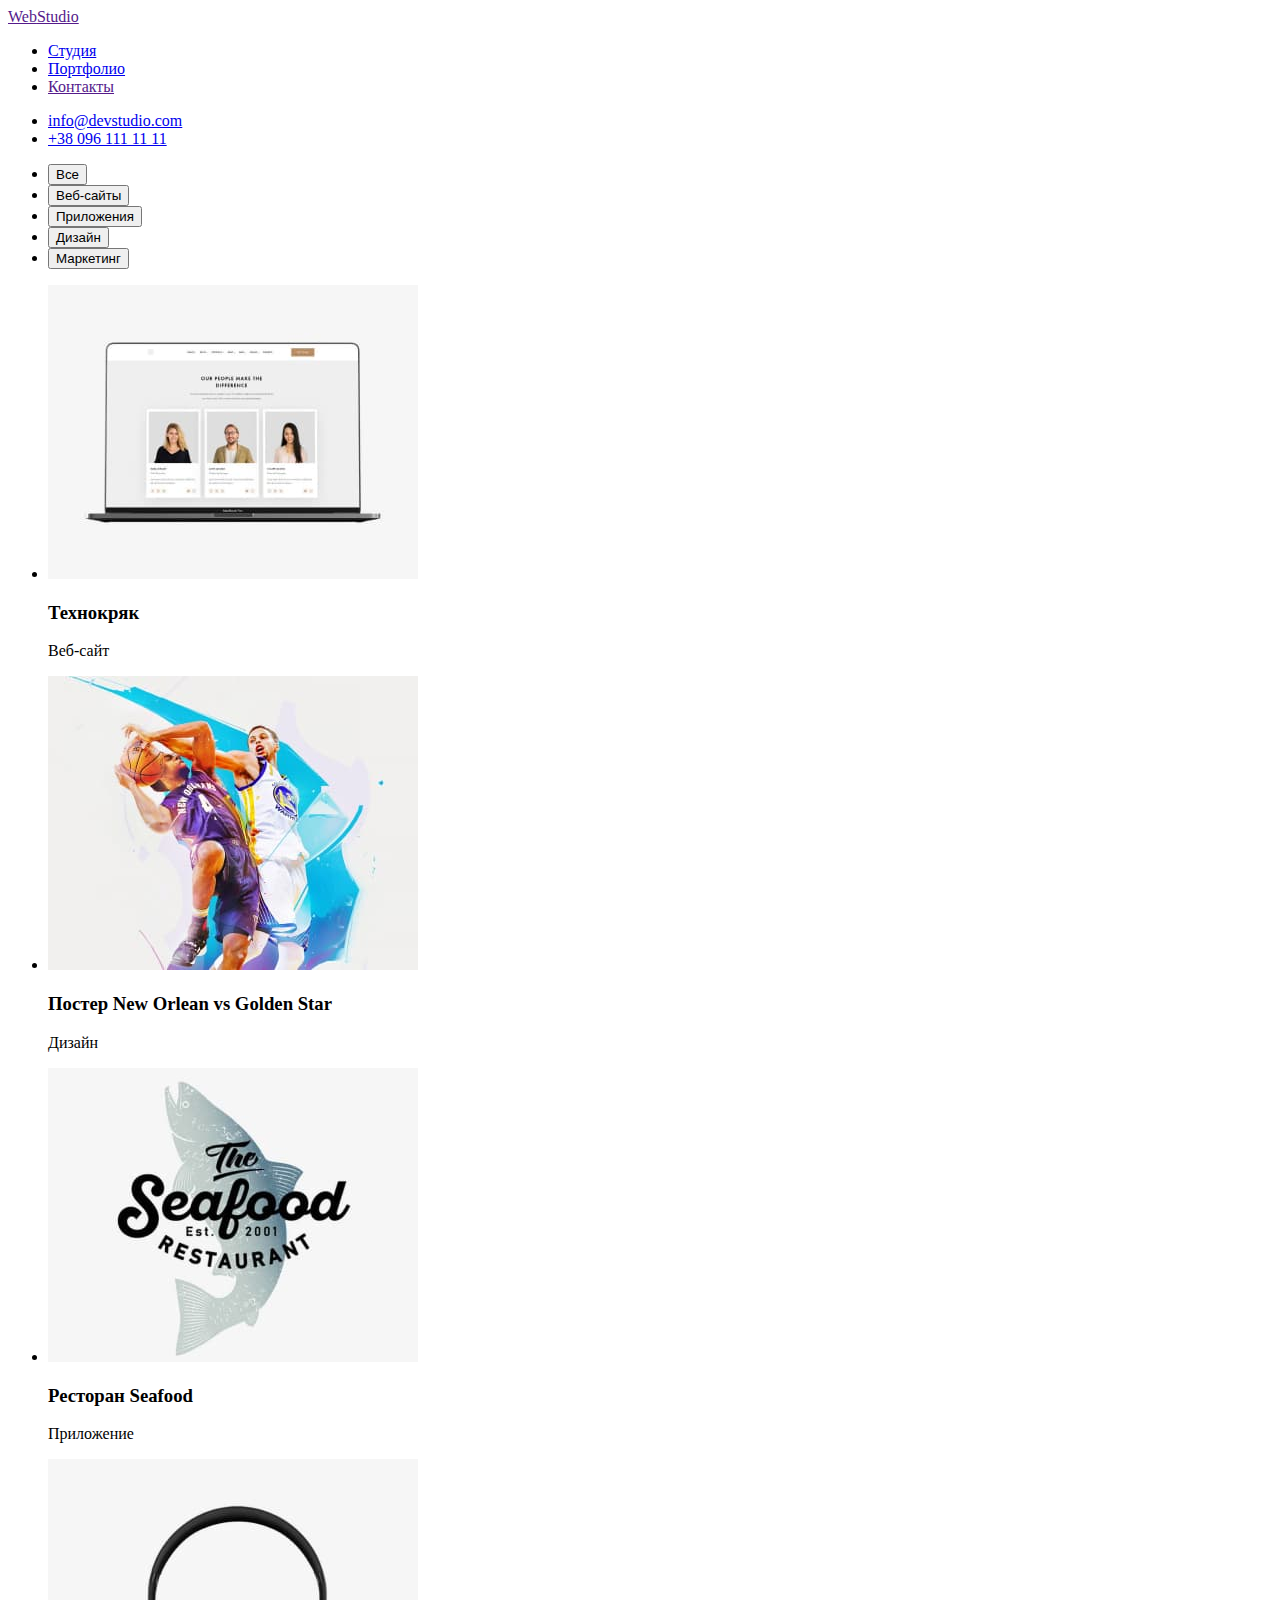
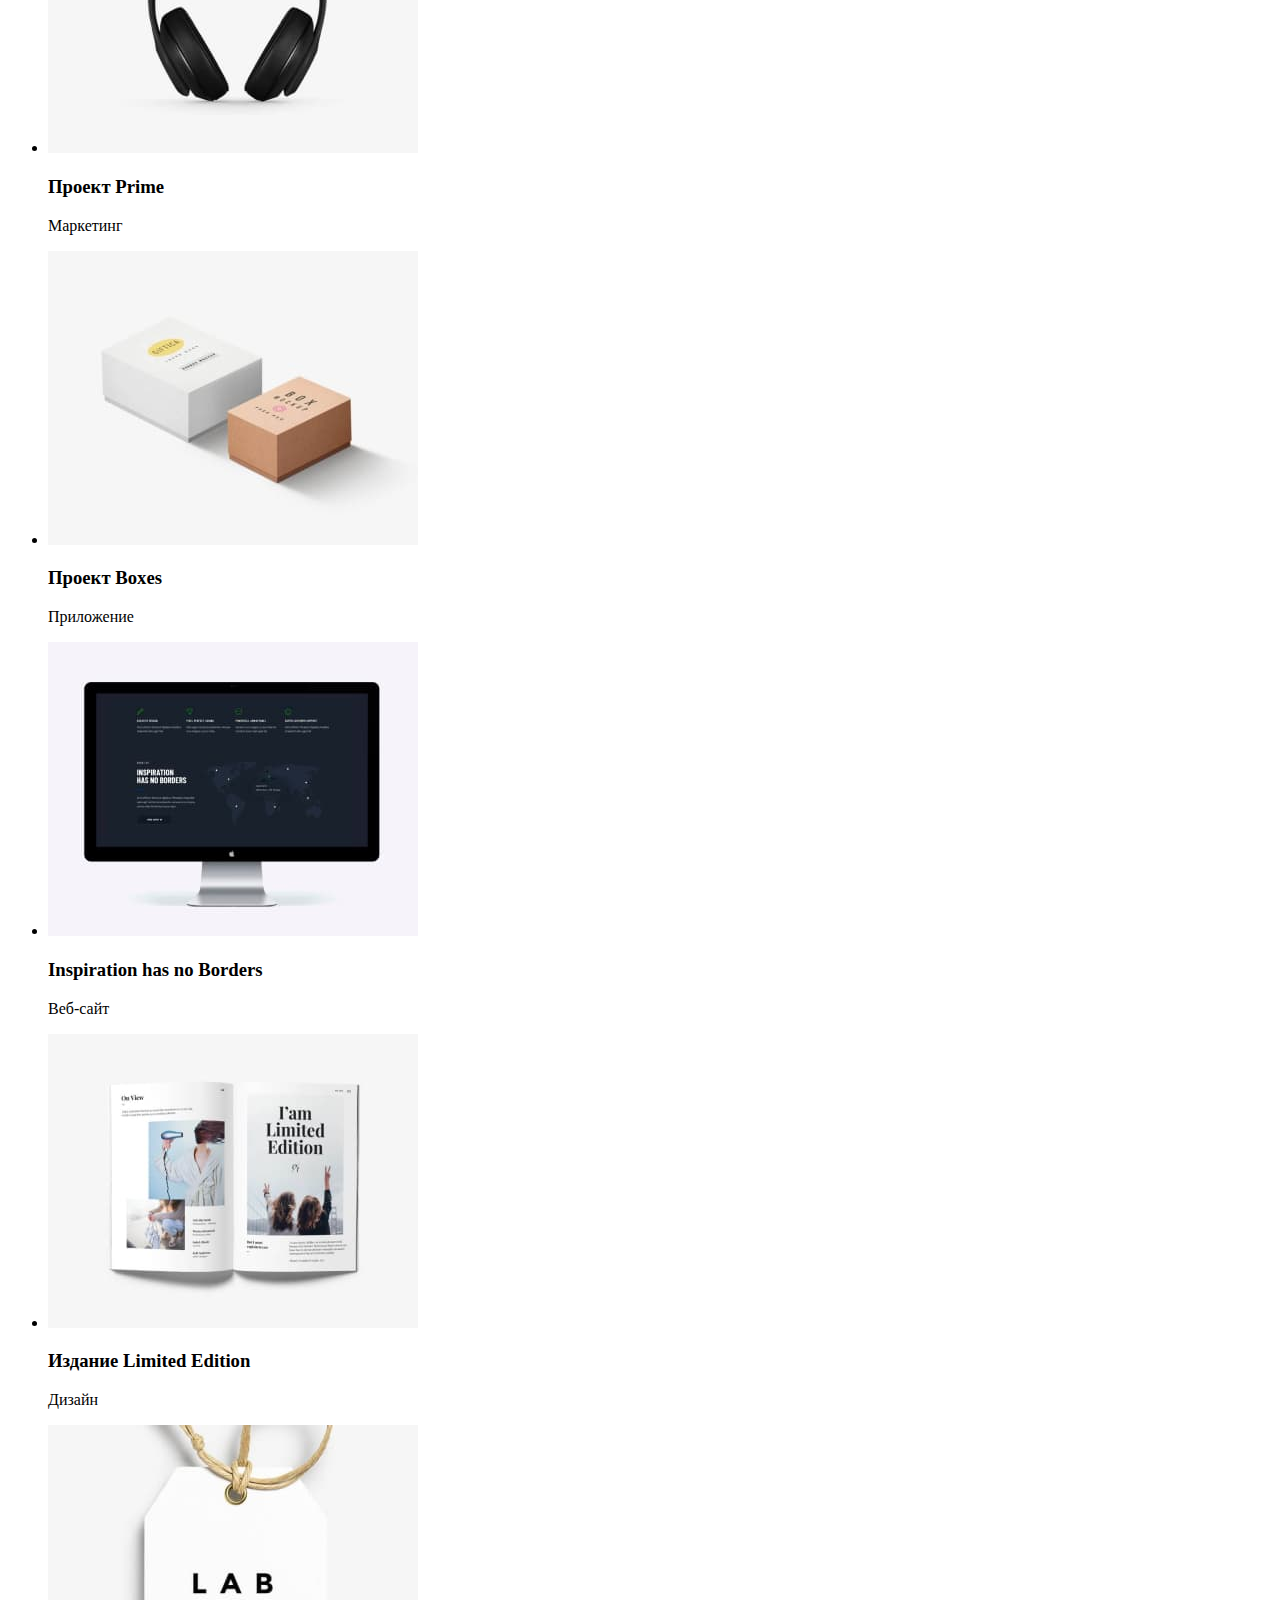
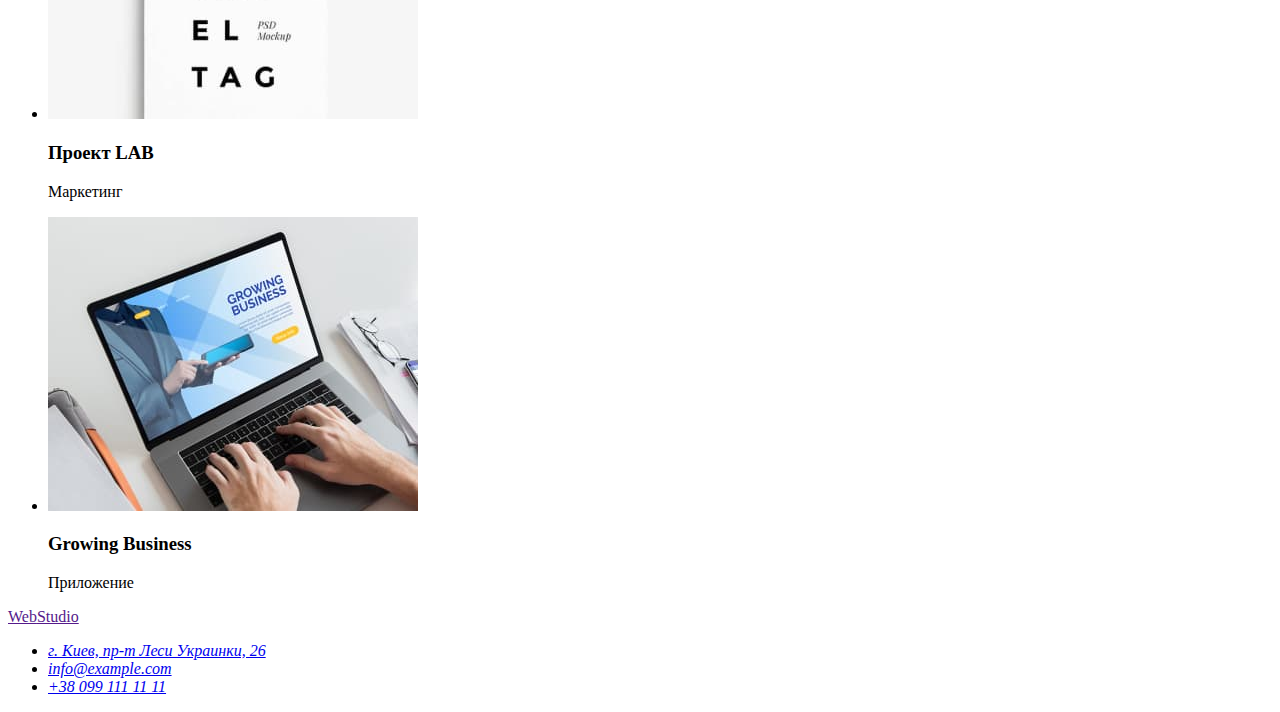
==== portfolio.html @ 735d5329 "added portfolio" ====
<!DOCTYPE html>
<html lang="ru">
<head>
    <meta charset="UTF-8">
    <meta http-equiv="X-UA-Compatible" content="IE=edge">
    <meta name="viewport" content="width=device-width, initial-scale=1.0">
    <title>Портфолио</title>
    <link rel="stylesheet" href="./css/styles.css">
</head>
<body>
<header>
    <nav>
        <a href=""><span>Web</span>Studio</a>
        <ul>
            <li><a href="./index.html">Студия</a></li>
            <li><a href="./portfolio.html">Портфолио</a></li>
            <li><a href="">Контакты</a></li>
        </ul>
    </nav>
    <ul>
        <li><a href="mailto:info@devstudio.com">info@devstudio.com</a></li>
        <li><a href="tel:+380961111111">+38 096 111 11 11</a></li>
    </ul>
</header>

<main>
<section>
    <h2 hidden>Галерея проектов</h2>
    <ul>
        <li><button type="button">Все</button></li>
        <li><button type="button">Веб-сайты</button></li>
        <li><button type="button">Приложения</button></li>
        <li><button type="button">Дизайн</button></li>
        <li><button type="button">Маркетинг</button></li>
    </ul>
    <ul>
        <li>
            <img src="./images/project1.jpg" width="370" height="294" alt="Фото проект 1">
            <h3>Технокряк</h3>
            <p>Веб-сайт</p>
        </li>
        <li>
            <img src="./images/project2.jpg" width="370" height="294" alt="Фото проект 2">
            <h3>Постер New Orlean vs Golden Star</h3>
            <p>Дизайн</p>
        </li>
        <li>
            <img src="./images/project3.jpg" width="370" height="294" alt="Фото проект 3">
            <h3>Ресторан Seafood</h3>
            <p>Приложение</p>
        </li>
        <li>
            <img src="./images/project4.jpg" width="370" height="294" alt="Фото проект 4">
            <h3>Проект Prime</h3>
            <p>Маркетинг</p>
        </li>
        <li>
            <img src="./images/project5.jpg" width="370" height="294" alt="Фото проект 5">
            <h3>Проект Boxes</h3>
            <p>Приложение</p>
        </li>
        <li>
            <img src="./images/project6.jpg" width="370" height="294" alt="Фото проект 6">
            <h3>Inspiration has no Borders</h3>
            <p>Веб-сайт</p>
        </li>
        <li>
            <img src="./images/project7.jpg" width="370" height="294" alt="Фото проект 7">
            <h3>Издание Limited Edition</h3>
            <p>Дизайн</p>
        </li>
        <li>
            <img src="./images/project8.jpg" width="370" height="294" alt="Фото проект 8">
            <h3>Проект LAB</h3>
            <p>Маркетинг</p>
        </li>
        <li>
            <img src="./images/project9.jpg"  width="370" height="294"alt="Фото проект 9">
            <h3>Growing Business</h3>
            <p>Приложение</p>
        </li>
    </ul>
</section>

</main>

<footer>
    <a href=""><span>Web</span>Studio</a>
    <address>
        <ul>
            <li>
                <a href="https://goo.gl/maps/iAdEvqvcPD2PK2Wz8" target="_blank" rel="noopener nofollow noreferrer">г.
                    Киев, пр-т Леси Украинки, 26</a>
            </li>
            <li><a href="mailto:info@example.com">info@example.com</a></li>
            <li><a href="tel:+380991111111">+38 099 111 11 11</a></li>
        </ul>
    </address>
</footer>
    
</body>
</html>
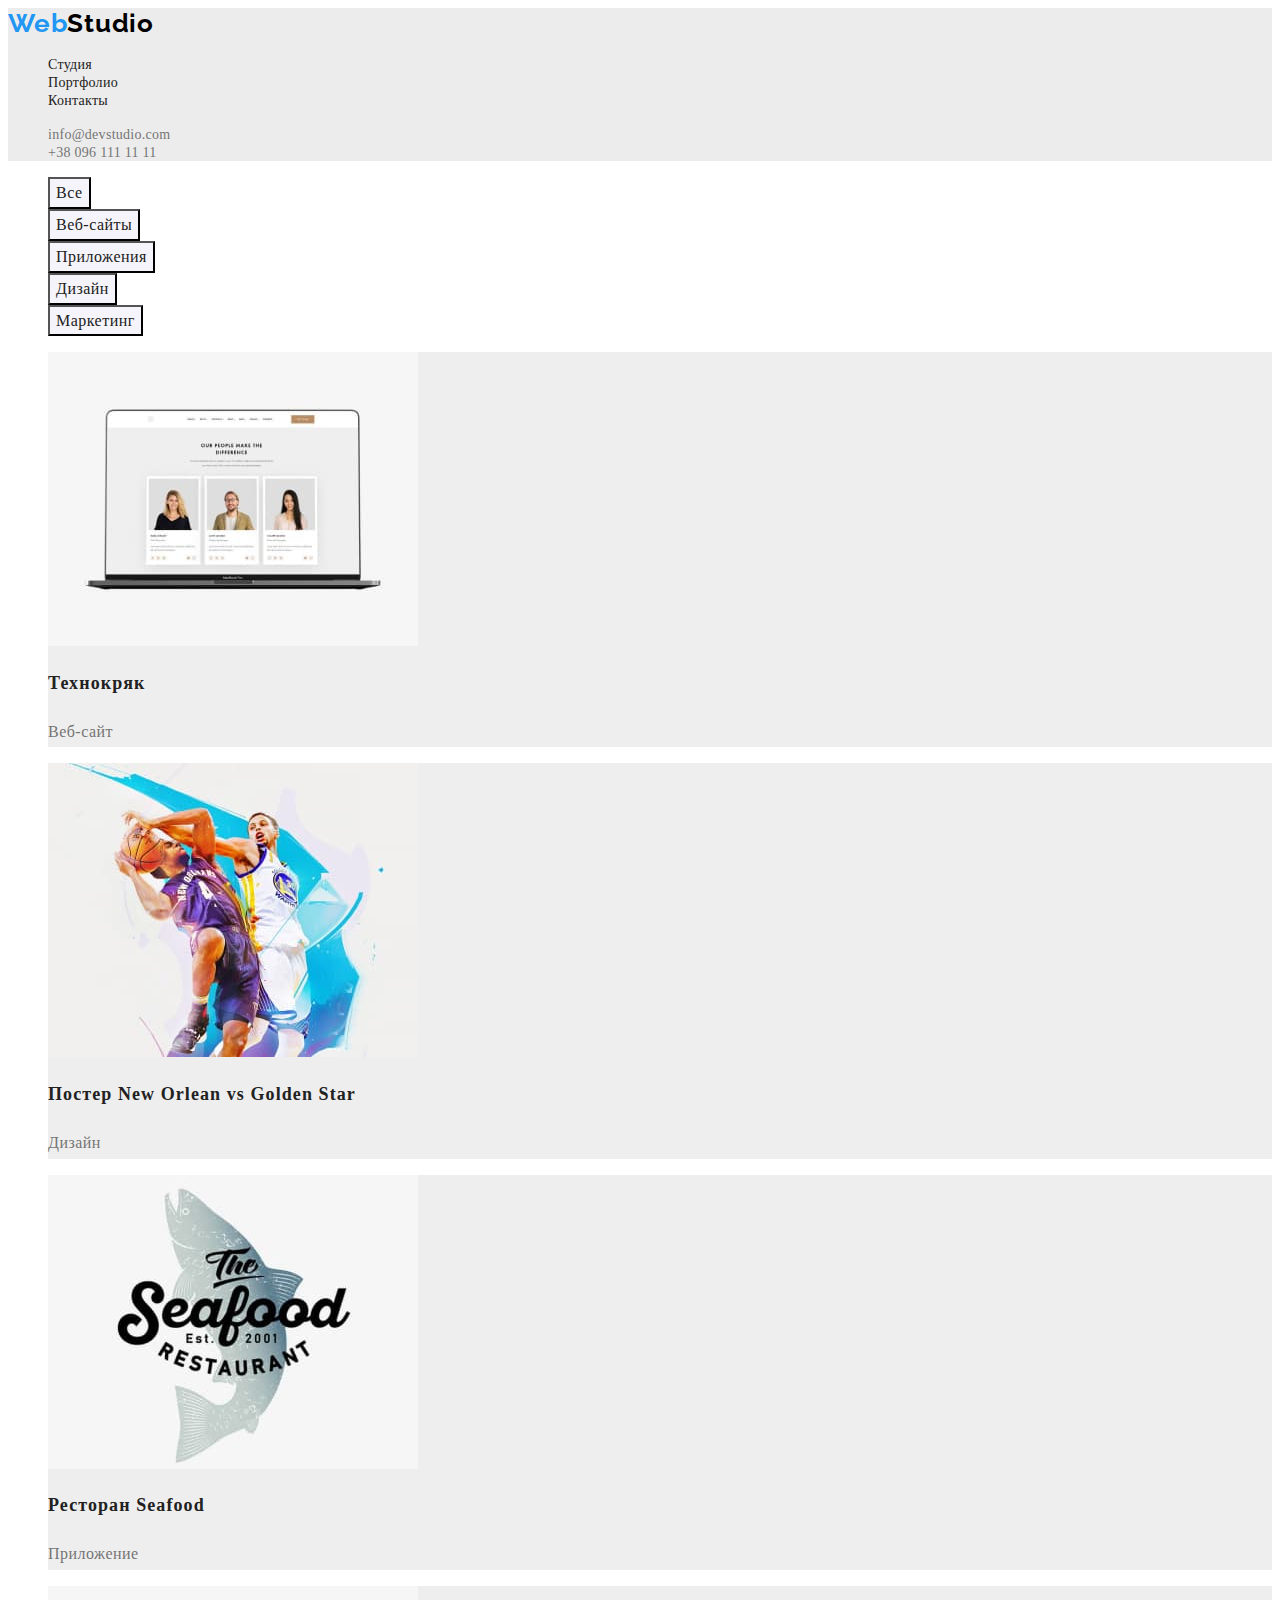
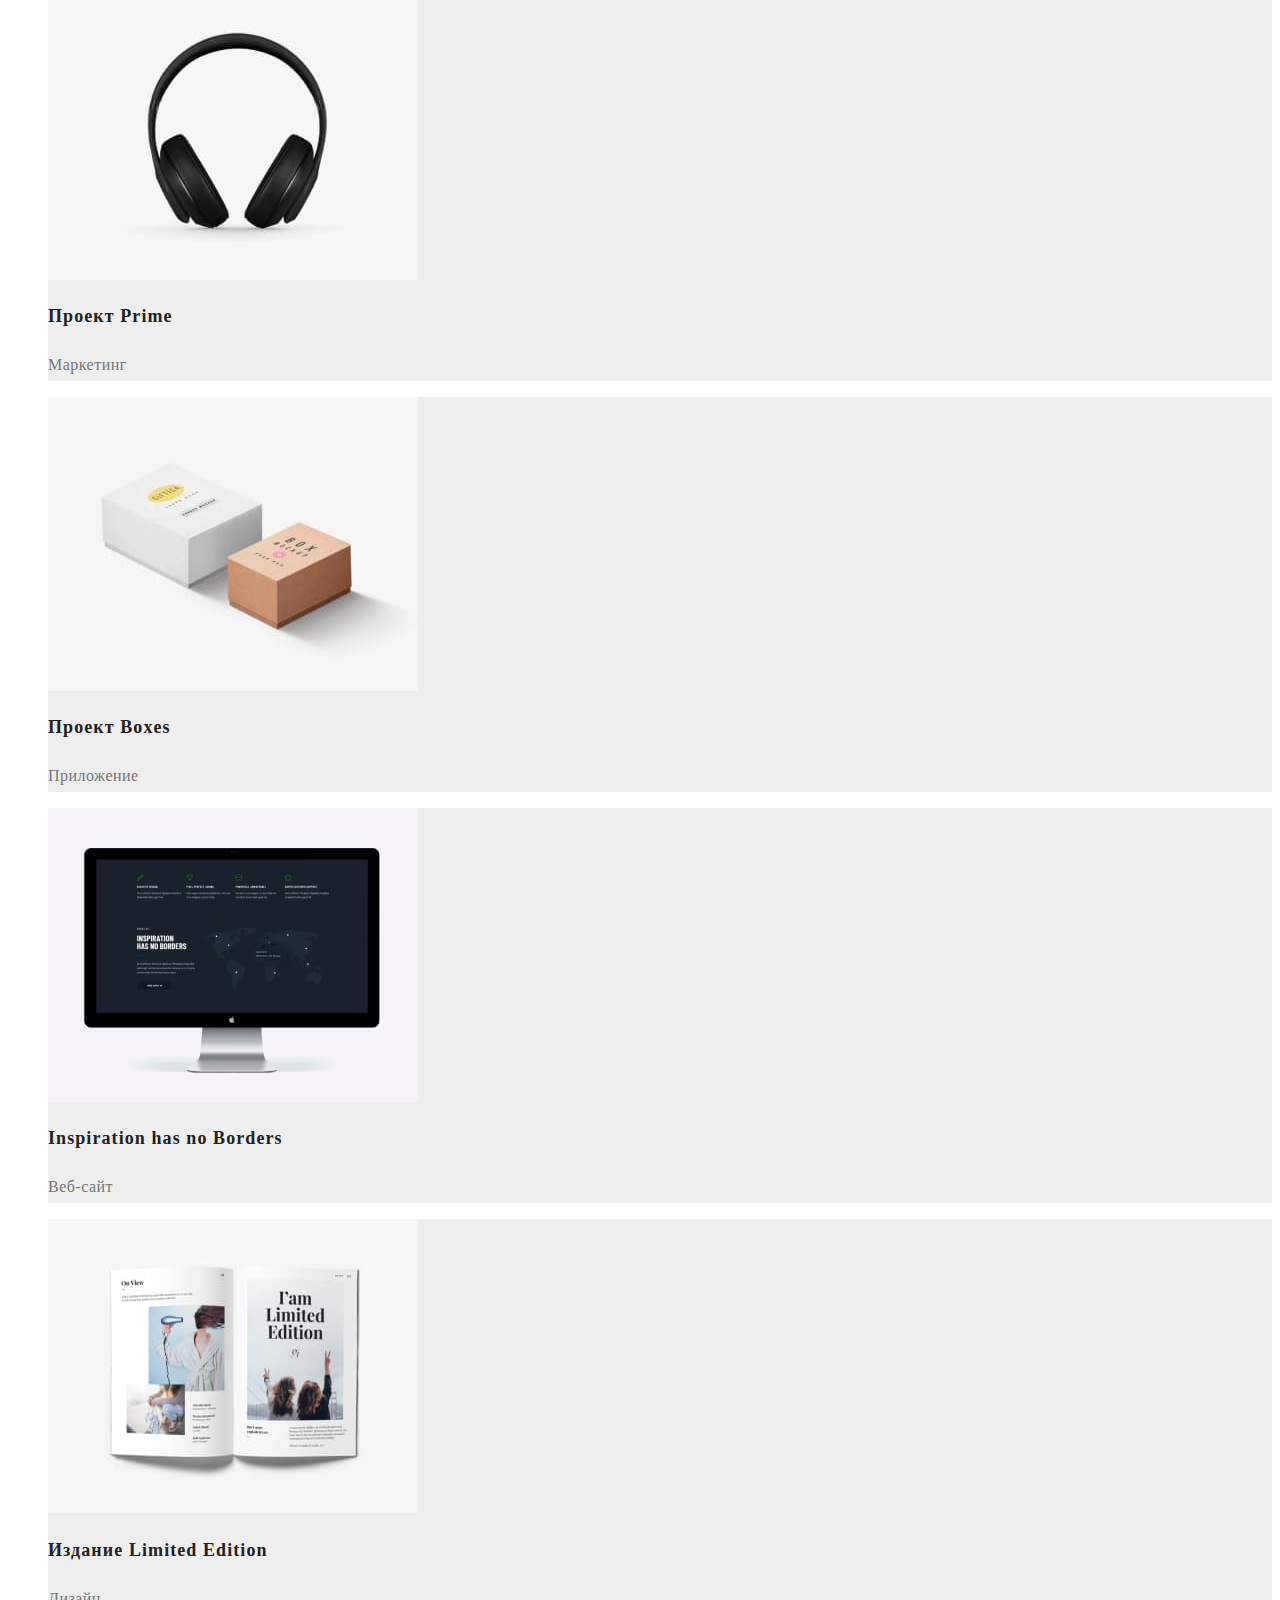
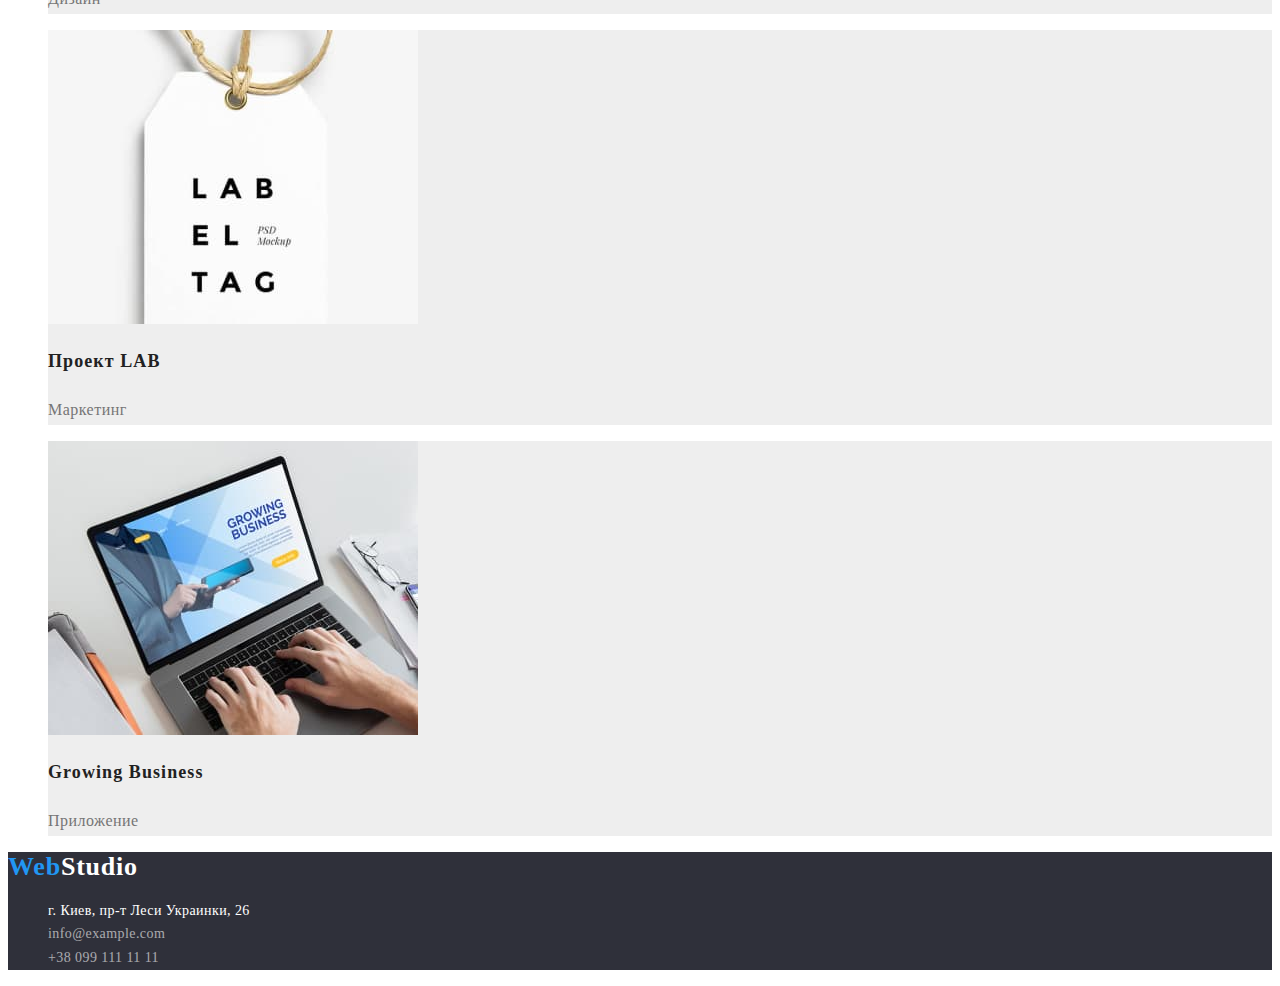
==== commit 682953e3: "homework 2" ====
--- a/portfolio.html
+++ b/portfolio.html
@@ -6,94 +6,108 @@
     <meta name="viewport" content="width=device-width, initial-scale=1.0">
     <title>Портфолио</title>
     <link rel="stylesheet" href="./css/styles.css">
+    <link rel="preconnect" href="https://fonts.googleapis.com">
+    <link rel="preconnect" href="https://fonts.gstatic.com" crossorigin>
+    <link href="https://fonts.googleapis.com/css2?family=Raleway:wght@700&family=Roboto:wght@400;500;700;900&display=swap"
+        rel="stylesheet">
 </head>
 <body>
-<header>
-    <nav>
-        <a href=""><span>Web</span>Studio</a>
-        <ul>
-            <li><a href="./index.html">Студия</a></li>
-            <li><a href="./portfolio.html">Портфолио</a></li>
-            <li><a href="">Контакты</a></li>
+    <header class="header">
+        <nav class="header-nav">
+            <a class="header-logo" href=""><span class="first-part-logo">Web</span>Studio</a>
+            <ul class="header-list list">
+                <li class="header-item">
+                    <a class="header-link link" href="./index.html">Студия</a>
+                </li>
+                <li class="header-item">
+                    <a class="header-link link" href="./portfolio.html">Портфолио</a>
+                </li>
+                <li class="header-item">
+                    <a class="header-link link" href="">Контакты</a>
+                </li>
+            </ul>
+        </nav>
+        <ul class="header-list list">
+            <li class="header-item">
+                <a class="header-link-contacts link" href="mailto:info@devstudio.com">info@devstudio.com</a>
+            </li>
+            <li class="header-item">
+                <a class="header-link-contacts link" href="tel:+380961111111">+38 096 111 11 11</a>
+            </li>
         </ul>
-    </nav>
-    <ul>
-        <li><a href="mailto:info@devstudio.com">info@devstudio.com</a></li>
-        <li><a href="tel:+380961111111">+38 096 111 11 11</a></li>
-    </ul>
-</header>
+    </header>
 
 <main>
-<section>
-    <h2 hidden>Галерея проектов</h2>
-    <ul>
-        <li><button type="button">Все</button></li>
-        <li><button type="button">Веб-сайты</button></li>
-        <li><button type="button">Приложения</button></li>
-        <li><button type="button">Дизайн</button></li>
-        <li><button type="button">Маркетинг</button></li>
+<section class="projects">
+    <h1 class="projects-title" hidden>Проекты</h1>
+    <ul class="projects-list-btn list">
+        <li class="projects-item-btn"><button class="project-btn" type="button">Все</button></li>
+        <li class="projects-item-btn"><button class="project-btn" type="button">Веб-сайты</button></li>
+        <li class="projects-item-btn"><button class="project-btn" type="button">Приложения</button></li>
+        <li class="projects-item-btn"><button class="project-btn" type="button">Дизайн</button></li>
+        <li class="projects-item-btn"><button class="project-btn" type="button">Маркетинг</button></li>
     </ul>
-    <ul>
-        <li>
+    <ul class="projects-list list">
+        <li class="projects-item">
             <img src="./images/project1.jpg" width="370" height="294" alt="Фото проект 1">
-            <h3>Технокряк</h3>
-            <p>Веб-сайт</p>
+            <h2 class="projects-name">Технокряк</h2>
+            <p class="projects-text">Веб-сайт</p>
         </li>
-        <li>
+        <li class="projects-item">
             <img src="./images/project2.jpg" width="370" height="294" alt="Фото проект 2">
-            <h3>Постер New Orlean vs Golden Star</h3>
-            <p>Дизайн</p>
+            <h2 class="projects-name">Постер New Orlean vs Golden Star</h2>
+            <p class="projects-text">Дизайн</p>
         </li>
-        <li>
+        <li class="projects-item">
             <img src="./images/project3.jpg" width="370" height="294" alt="Фото проект 3">
-            <h3>Ресторан Seafood</h3>
-            <p>Приложение</p>
+            <h2 class="projects-name">Ресторан Seafood</h2>
+            <p class="projects-text">Приложение</p>
         </li>
-        <li>
+        <li class="projects-item">
             <img src="./images/project4.jpg" width="370" height="294" alt="Фото проект 4">
-            <h3>Проект Prime</h3>
-            <p>Маркетинг</p>
+            <h2 class="projects-name">Проект Prime</h2>
+            <p class="projects-text">Маркетинг</p>
         </li>
-        <li>
+        <li class="projects-item">
             <img src="./images/project5.jpg" width="370" height="294" alt="Фото проект 5">
-            <h3>Проект Boxes</h3>
-            <p>Приложение</p>
+            <h2 class="projects-name">Проект Boxes</h2>
+            <p class="projects-text">Приложение</p>
         </li>
-        <li>
+        <li class="projects-item">
             <img src="./images/project6.jpg" width="370" height="294" alt="Фото проект 6">
-            <h3>Inspiration has no Borders</h3>
-            <p>Веб-сайт</p>
+            <h2 class="projects-name">Inspiration has no Borders</h2>
+            <p class="projects-text">Веб-сайт</p>
         </li>
-        <li>
+        <li class="projects-item">
             <img src="./images/project7.jpg" width="370" height="294" alt="Фото проект 7">
-            <h3>Издание Limited Edition</h3>
-            <p>Дизайн</p>
+            <h2 class="projects-name">Издание Limited Edition</h2>
+            <p class="projects-text">Дизайн</p>
         </li>
-        <li>
+        <li class="projects-item">
             <img src="./images/project8.jpg" width="370" height="294" alt="Фото проект 8">
-            <h3>Проект LAB</h3>
-            <p>Маркетинг</p>
+            <h2 class="projects-name">Проект LAB</h2>
+            <p class="projects-text">Маркетинг</p>
         </li>
-        <li>
+        <li class="projects-item">
             <img src="./images/project9.jpg"  width="370" height="294"alt="Фото проект 9">
-            <h3>Growing Business</h3>
-            <p>Приложение</p>
+            <h2 class="projects-name">Growing Business</h2>
+            <p class="projects-text">Приложение</p>
         </li>
     </ul>
 </section>
 
 </main>
 
-<footer>
-    <a href=""><span>Web</span>Studio</a>
-    <address>
-        <ul>
-            <li>
-                <a href="https://goo.gl/maps/iAdEvqvcPD2PK2Wz8" target="_blank" rel="noopener nofollow noreferrer">г.
+<footer class="footer">
+    <a class="footer-logo" href=""><span class="first-part-logo">Web</span>Studio</a>
+    <address class="footer-contacts">
+        <ul class="footer-list list">
+            <li class="footer-item">
+                <a class="footer-link-address link" href="https://goo.gl/maps/iAdEvqvcPD2PK2Wz8" target="_blank" rel="noopener nofollow noreferrer">г.
                     Киев, пр-т Леси Украинки, 26</a>
             </li>
-            <li><a href="mailto:info@example.com">info@example.com</a></li>
-            <li><a href="tel:+380991111111">+38 099 111 11 11</a></li>
+            <li class="footer-item"><a class="footer-link-contacts link" href="mailto:info@example.com">info@example.com</a></li>
+            <li class="footer-item"><a class="footer-link-contacts link" href="tel:+380991111111">+38 099 111 11 11</a></li>
         </ul>
     </address>
 </footer>
--- a/css/styles.css
+++ b/css/styles.css
@@ -0,0 +1,285 @@
+
+:root {
+    --header-background-color:#ECECEC;
+    --header-logo-color:#000000;
+    --main-title-color:#212121;
+    --second-title-color:#757575;
+    --accent-color:#2196F3;
+    --hero-title-color:#FFFFFF;
+    --hero-btn-color:#188ce8;
+    --hero-background-color:#2F303A;
+    --team-background-color:#F5F4FA;
+    --team-item-background-color:#FFFFFF;
+    --footer-background-color:#2F303A;
+    --projects-btn-background-color: #F5F4FA;
+    --projects-item-background-color:#EEEEEE;
+}
+
+.body {
+    font-family:'Roboto'}
+.list {
+    list-style: none;
+}
+.link,.header-logo,.footer-logo {
+    text-decoration: none;
+}
+
+/*----------------------HEADER----------------------*/
+
+
+.first-part-logo {
+    color: var(--accent-color);
+}
+
+.visually-hidden {
+    position: absolute;
+    width: 1px;
+    height: 1px;
+    margin: -1px;
+    border: 0;
+    padding: 0;
+    white-space: nowrap;
+    clip-path: inset(100%);
+    clip: rect(0 0 0 0);
+    overflow: hidden;
+}
+
+.header {
+    background-color: var(--header-background-color);
+}
+.header-nav {}
+
+.header-logo {font-family: 'Raleway';
+    font-weight: 700;
+    font-size: 26px;
+    line-height: 1.19;
+    letter-spacing: 0.03em;
+    color: var(--header-logo-color);}
+
+.header-link:hover,
+.header-link:focus {color: var(--accent-color);}
+
+.header-link-contacts:hover,
+.header-link-contacts:focus {color: var(--accent-color);}
+
+.header-item {}
+
+.header-link {
+    font-weight: 500;
+    font-size: 14px;
+    line-height: 1.14;
+    letter-spacing: 0.02em;
+    color: var(--main-title-color)}
+
+.header-link-contacts {
+    font-weight: 500;
+    font-size: 14px;
+    line-height: 1.14;
+    letter-spacing: 0.02em;
+    color: var(--second-title-color);
+}
+
+/*---------------------------HERO----------------*/
+
+.hero {
+    background-color: var(--hero-background-color);
+}
+
+.hero-title {
+    font-weight: 900;
+    font-size: 44px;
+    line-height: 1.36;
+    text-align: center;
+    letter-spacing: 0.06em;
+    text-transform: uppercase;
+    color: var(--hero-title-color);
+}
+
+.hero-btn:hover,
+.hero-btn:focus {
+      background-color: var(--hero-btn-color);
+}
+.hero-btn {
+    font-family:inherit;
+    background-color: var(--accent-color);
+    font-weight: 700;
+    font-size: 16px;
+    line-height: 1.88;
+    display: flex;
+    align-items: center;
+    text-align: center;
+    letter-spacing: 0.06em;
+    color: var(--hero-title-color);}
+
+/*-------------------------BENEFITS---------------------*/
+
+.benefits {}
+
+.benefits-title {
+    font-weight: 700;
+    font-size: 14px;
+    line-height: 1.14;
+    letter-spacing: 0.03em;
+    text-transform: uppercase;
+    color: var(--main-title-color)}
+
+.benefits-list {}
+
+.benefits-item {}
+
+.benefits-text {
+    font-weight: 400;
+    font-size: 14px;
+    line-height: 1.71;
+    letter-spacing: 0.03em;
+    color: var(--second-title-color)}
+
+/*---------------------DIRECTIONS---------------------*/
+
+.directions {}
+
+.directions-title {
+    font-weight: 700;
+    font-size: 36px;
+    line-height: 1.17;
+    text-align: center;
+    letter-spacing: 0.03em;
+    color: var(--main-title-color);
+}
+
+.directions-list {}
+
+.directions-item {}
+
+/*-----------------------TEAM---------------------*/
+
+.team {
+    background-color: var(--team-background-color);
+}
+
+.team-title {
+    font-weight: 700;
+    font-size: 36px;
+    line-height: 1.17;
+    text-align: center;
+    letter-spacing: 0.03em;
+    color: var(--main-title-color);
+}
+
+.team-item {
+    background-color: var(--team-item-background-color);
+}
+
+.team-item-title {
+    font-weight: 500;
+    font-size: 16px;
+    line-height: 1.19;
+    text-align: center;
+    letter-spacing: 0.03em;
+    color: var(--main-title-color);
+
+}
+
+.team-item-text {
+    font-weight: 400;
+    font-size: 16px;
+    line-height: 19px;
+    text-align: center;
+    letter-spacing: 0.03em;
+    color: var(--second-title-color);
+    
+}
+
+/*-----------------------FOOTER---------------------*/
+.footer {
+    background-color: var(--footer-background-color);
+}
+
+.footer-logo {
+    font-weight: 700;
+    font-size: 26px;
+    line-height: 1.19;
+    letter-spacing: 0.03em;
+    color: var(--hero-title-color);
+}
+
+
+
+.footer-contacts {
+    font-style: normal;
+}
+
+.footer-list {}
+
+.footer-item {}
+
+.footer-link {}
+
+.footer-link-address {
+    font-weight: 400;
+    font-size: 14px;
+    line-height: 1.71;
+    letter-spacing: 0.03em;
+    color: var(--hero-title-color);
+   }
+.footer-link-address:hover,
+.footer-link-address:focus {color: var(--accent-color);}
+
+
+.footer-link-contacts {
+    font-weight: 400;
+    font-size: 14px;
+    line-height: 1.71;
+    letter-spacing: 0.03em;
+    color: rgba(255, 255, 255, 0.6);
+}
+.footer-link-contacts:hover,
+.footer-link-contacts:focus {
+    color: var(--accent-color);
+}
+
+
+.projects-title {}
+
+.projects-list-btn {}
+
+.list {}
+
+.projects-item-btn:hover,
+.projects-item-btn:focus {
+    background-color: #2196F3;
+
+}
+
+
+
+.project-btn {
+    font-family: inherit;
+    font-weight: 500;
+    font-size: 16px;
+    line-height: 1.62;
+    text-align: center;
+    letter-spacing: 0.03em;
+    color: var(--main-title-color);
+    background-color: var(--projects-btn-background-color);
+}
+
+.projects-list {}
+
+.projects-item {
+    background-color: var(--projects-item-background-color) ;
+}
+
+.projects-name {
+    font-weight: 700;
+    font-size: 18px;
+    line-height: 2;
+    letter-spacing: 0.06em;
+    color: var(--main-title-color);}
+
+.projects-text {
+    font-weight: 400;
+    font-size: 16px;
+    line-height: 1.88;
+    letter-spacing: 0.03em;
+    color: var(--second-title-color)}